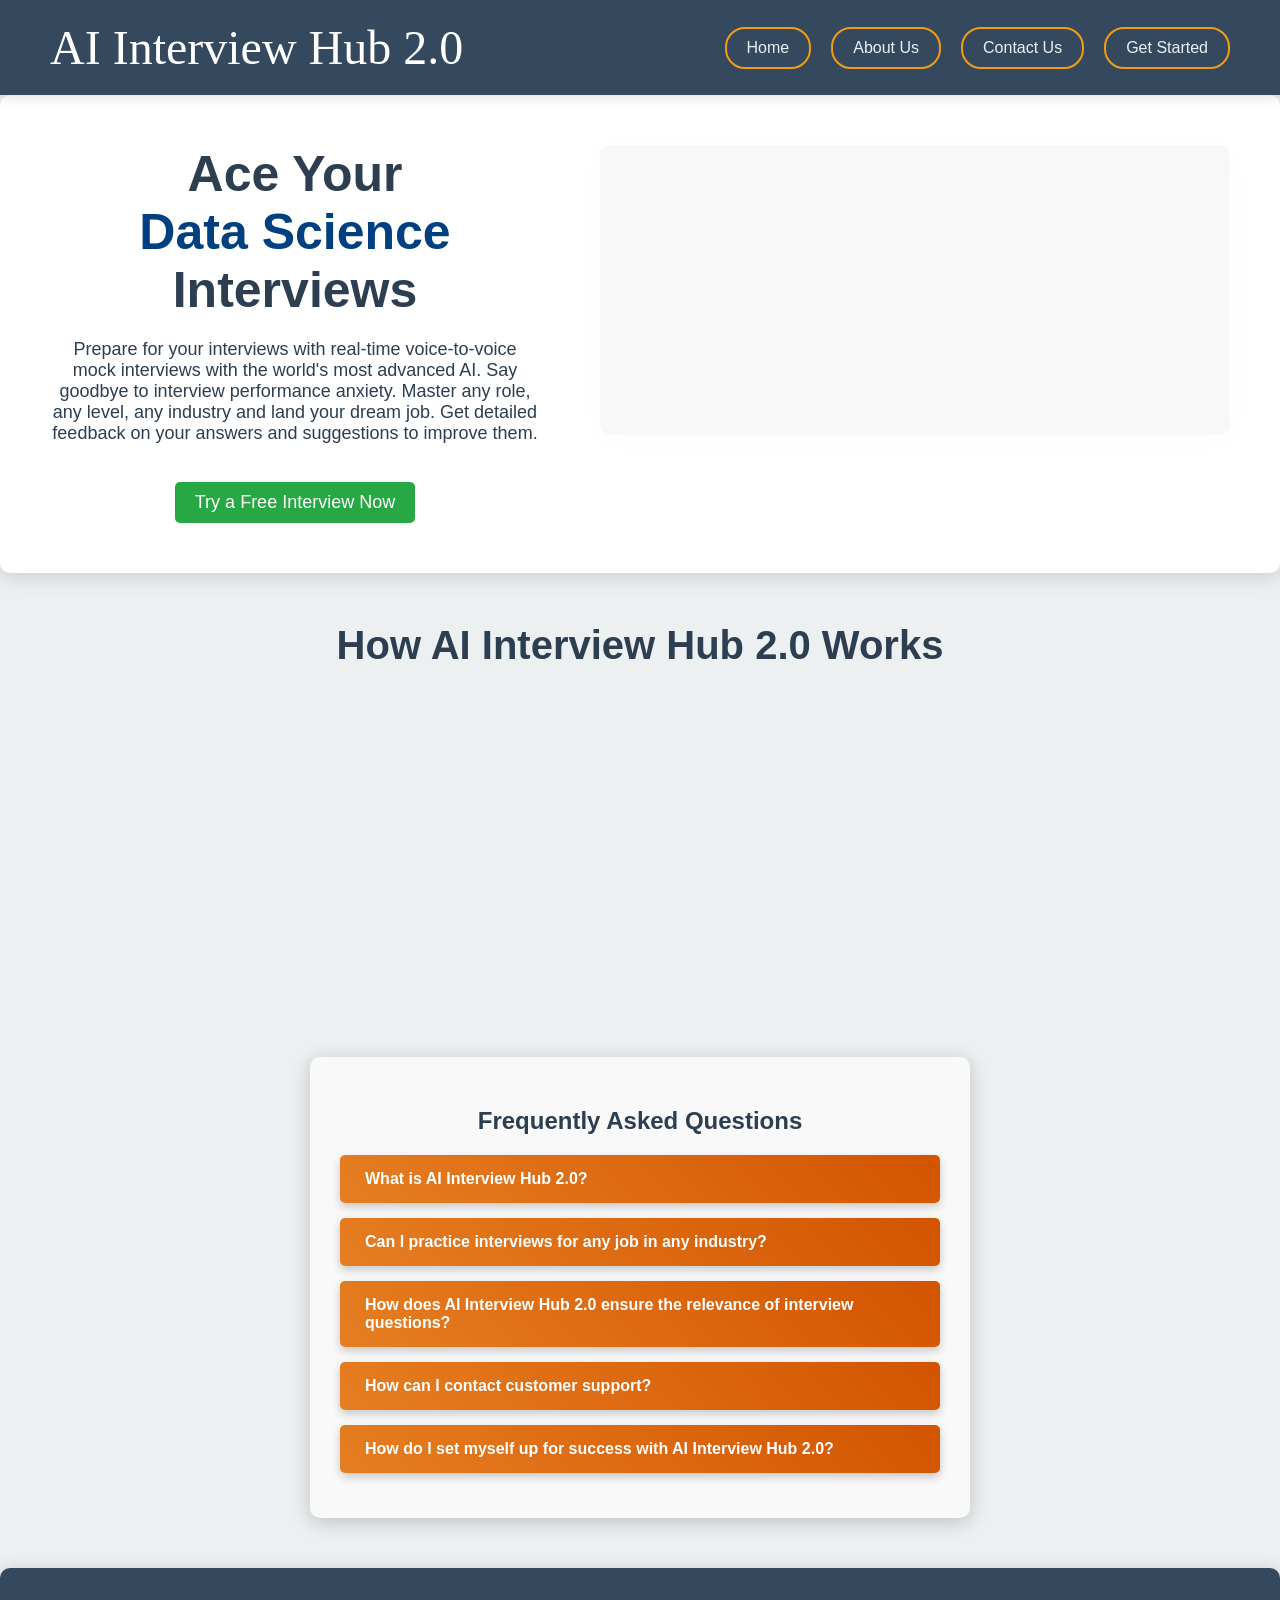
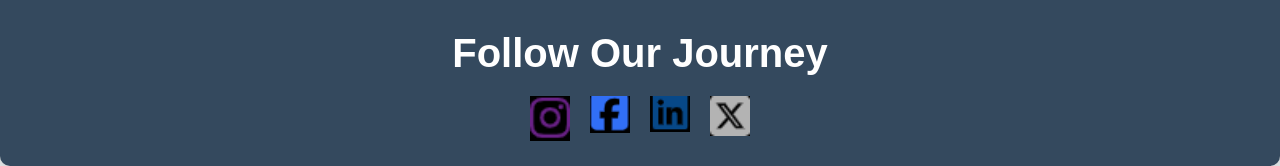
==== index.html @ dbd7d63d "Rename Index.html to index.html" ====
<!DOCTYPE html>
<html lang="en">
<head>
    <meta charset="UTF-8">
    <meta name="viewport" content="width=device-width, initial-scale=1.0">
    <title>AI Interview Hub 2.0</title>
    <link rel="icon" href="icon.png" type="image/x-icon">
    <link rel="stylesheet" href="styles.css">
    <link rel="stylesheet" href="question.css">
    
    
    <style>
        /* General styling */
        body {
            font-family: 'Poppins', sans-serif;
            margin: 0;
            padding: 0;
            background: #ecf0f1; /* Light background for a premium feel */
            color: #2c3e50;
        }

        header {
            position: sticky; /* Make the header sticky */
            top: 0; /* Stick to the top */
            z-index: 1000; /* Ensure it stays on top of other elements */
            transition: background-color 0.3s ease; /* Smooth transition for background color */
            background-color: #34495e;
            color: white;
            padding: 20px 50px;,
            display: flex;
            justify-content: space-between;
            align-items: center;
            box-shadow: 0 4px 12px rgba(0, 0, 0, 0.1);
        }
        header.transparent {
            background-color: rgba(52, 73, 94, 0.6); /* Semi-transparent background */
        }

        header h1 {
            font-size: 3rem;
            font-family: 'Playfair Display', serif;
            font-weight: 500;
        }

        nav button {
            background: transparent;
            color: #ecf0f1;
            border: 2px solid #f39c12;
            padding: 10px 20px;
            border-radius: 20px;
            font-size: 1rem;
            cursor: pointer;
            transition: all 0.3s ease;
        }

        nav button:hover {
            background: #f39c12;
            color: #2c3e50;
        }

        main {
            padding: 50px; /* Enhanced padding for a spacious feel */
            max-width: 1200px;
            margin: 0 auto;
            text-align: center;
            display: flex;
            justify-content: space-between;
            align-items: flex-start; /* Align items to start for vertical stacking */
            background: #ffffff; /* White background for content area */
            border-radius: 10px;
            box-shadow: 0 4px 20px rgba(0, 0, 0, 0.15); /* Soft shadow for main area */
        }

        .content {
            flex: 1; /* Take up remaining space */
            padding-right: 30px; /* Space between content and video */
        }

        .robot-video-container {
            flex: 0 0 50%; /* Fixed width for video container */
            padding: 20px; /* Padding around video */
            border-radius: 10px;
            box-shadow: 0 4px 20px rgba(241, 240, 240, 0.2); /* Soft shadow */
            overflow: hidden; /* Prevent overflow of video */
            background: rgba(247, 246, 246, 0.7); /* Semi-transparent dark background for video section */
        }

        .robot-video video {
            width: 100%; /* Full width for the video */
            border-radius: 10px; /* Rounded corners for video */
        }

        .youtube-video {
            margin: 50px 0; /* Ample space above and below */
            text-align: center; /* Center the video title and video */
        }

        .youtube-video h2 {
            font-size: 2.5rem; /* Larger title for emphasis */
            margin-bottom: 20px; /* Space below title */
        }

        .faq-container {
            background: #f9f9f9; /* Light grey for FAQ */
            padding: 30px; /* Padding for better spacing */
            border-radius: 10px;
            box-shadow: 0 4px 20px rgba(0, 0, 0, 0.2); /* Soft shadow */
            margin-bottom: 50px; /* Space below FAQ section */
            text-align: left; /* Align text to the left */
        }

        .faq-item {
            margin: 15px 0; /* Space between FAQ items */
        }

        .faq-button {
            background: linear-gradient(45deg, #e67e22, #d35400); /* Rich gradient */
            color: white;
            border: none;
            padding: 15px 25px;
            border-radius: 5px;
            cursor: pointer;
            width: 100%; /* Full width for button */
            text-align: left; /* Align text to the left */
            font-weight: 600;
            transition: background-color 0.3s ease;
            box-shadow: 0 4px 10px rgba(0, 0, 0, 0.2); /* Soft shadow for buttons */
        }

        .faq-button:hover {
            background-color: #c95c1b; /* Darker gradient on hover */
        }

        .faq-content {
            display: none; /* Hide FAQ content by default */
            padding: 15px 20px;
            background: #f0f0f0; /* Light background for content */
            border-radius: 5px;
            margin-top: 10px; /* Space above content */
        }

        /* Scroll animations */
        h2, h3, p {
            opacity: 0;
            transform: translateY(40px);
            animation: fadeInUp 1s ease forwards;
        }

        @keyframes fadeInUp {
            0% {
                opacity: 0;
                transform: translateY(40px);
            }
            100% {
                opacity: 1;
                transform: translateY(0);
            }
        }
       /* Loading Screen Styles */
.loading-screen {
    position: fixed;
    top: 0;
    left: 0;
    width: 100%;
    height: 100%;
    background: rgba(52, 73, 94, 0.9); /* Dark semi-transparent background */
    display: flex;
    justify-content: center;
    align-items: center;
    z-index: 9999; /* Ensure it is on top of other elements */
    opacity: 1;
    transition: opacity 0.5s ease;
}

.loading-content {
    text-align: center;
    color: white;
}

.loading-text {
    font-size: 2.5rem;
    animation: textAnimation 1.5s ease-in-out infinite; /* Animated text */
}

.loading-subtext {
    font-size: 1.2rem;
    margin-top: 10px;
    opacity: 0.8;
    animation: fadeIn 1s ease forwards;
}

.loading-spinner {
    border: 8px solid rgba(255, 255, 255, 0.3);
    border-top: 8px solid #ff9900; /* Spinner color */
    border-radius: 50%;
    width: 80px; /* Increased size for better visibility */
    height: 80px;
    animation: spin 1s linear infinite; /* Spinner animation */
    margin: 20px auto;
}

/* Text Animation */
@keyframes textAnimation {
    0%, 100% {
        transform: scale(1);
        color: #ff9900; /* Color change */
    }
    50% {
        transform: scale(1.1);
        color: #ffffff; /* Color change */
    }
}

@keyframes spin {
    0% { transform: rotate(0deg); }
    100% { transform: rotate(360deg); }
}

@keyframes fadeIn {
    0% { opacity: 0; }
    100% { opacity: 1; }
}
    </style>
</head>
<body>

<header>
    <h1>AI Interview Hub 2.0</h1>
    <nav>
        <button onclick="window.location.href='index.html'">Home</button>
        <button onclick="window.location.href='about.html'">About Us</button>
        <button onclick="window.location.href='contact.html'">Contact Us</button>
        <button onclick="window.location.href='login.html'">Get Started</button>
    </nav>
</header>

<main>
    <!-- Loading Animation -->
<div id="loading" class="loading-screen">
    <div class="loading-content">
        <h1 class="loading-text">Loading AI Interview Hub 2.0...</h1>
        <div class="loading-spinner"></div>
        <p class="loading-subtext">Please wait while we prepare your experience...</p>
    </div>
</div>
    <div class="content">
        <h2>Ace Your </h2>
        <div class="typing-effect" id="typing"></div>
        <h3 class="interview-title">Interviews</h3>
        <p class="paragraph">Prepare for your interviews with real-time voice-to-voice mock interviews with the world's most advanced AI. Say goodbye to interview performance anxiety. Master any role, any level, any industry and land your dream job. Get detailed feedback on your answers and suggestions to improve them.</p>
        <button class="cta-button" onclick="window.location.href='login.html'">Try a Free Interview Now</button>
    </div>
    <div class="robot-video-container">
        <div class="robot-video">
            <video id="robotVideo" src="robot6.mp4" autoplay muted loop></video>
        </div>
    </div>
</main>
    <script>
        document.addEventListener('click', function () {
            let video = document.getElementById('robotVideo');
            video.muted = false; 
        }, { once: true }); 
    </script>
    
<!-- YouTube Video Section -->
<div class="youtube-video">
    <h2>How AI Interview Hub 2.0 Works</h2>
    <iframe width="560" height="315" src="https://youtu.be/AOgoxVQTYgs?si=QXozItvBYfnHKx7h" frameborder="0" allow="accelerometer; autoplay; clipboard-write; encrypted-media; gyroscope; picture-in-picture" allowfullscreen></iframe>
</div>

<div class="faq-container">
    <h2>Frequently Asked Questions</h2>

    <div class="faq-item">
        <button class="faq-button" onclick="toggleFAQ(this)">What is AI Interview Hub 2.0?</button>
        <div class="faq-content">
            <p>AI Interview Hub 2.0 is an advanced AI-powered platform that offers personalized voice-to-voice mock interviews for various industries and roles. It helps job seekers practice and improve their interview skills to boost their confidence and increase their chances of landing their dream job.</p>
        </div>
    </div>

    <div class="faq-item">
        <button class="faq-button" onclick="toggleFAQ(this)">Can I practice interviews for any job in any industry?</button>
        <div class="faq-content">
            <p>Yes, AI Interview Hub 2.0 allows you to practice interviews for any job in any industry. The platform is designed to be versatile and adaptable, making it suitable for a wide range of roles and sectors.</p>
        </div>
    </div>

    <div class="faq-item">
        <button class="faq-button" onclick="toggleFAQ(this)">How does AI Interview Hub 2.0 ensure the relevance of interview questions?</button>
        <div class="faq-content">
            <p>The AI adapts the interview questions based on the job description you provide. This ensures that the questions are tailored to the specific role you are preparing for, making the practice sessions more relevant and effective.</p>
        </div>
    </div>

    <div class="faq-item">
        <button class="faq-button" onclick="toggleFAQ(this)">How can I contact customer support?</button>
        <div class="faq-content">
            <p>If you have any questions or need assistance, you can contact our customer support team through the contact form on our website or by emailing info@aiinterviewhub. We are here to help!</p>
        </div>
    </div>

    <div class="faq-item">
        <button class="faq-button" onclick="toggleFAQ(this)">How do I set myself up for success with AI Interview Hub 2.0?</button>
        <div class="faq-content">
            <p>
                <ul>
                    <li>Prepare Your Job Description: Ensure you have the job description ready before starting the mock interview. This helps the AI tailor the questions more accurately.</li>
                    <li>Review Feedback Thoroughly: Take the time to review the detailed feedback provided after each interview to understand your performance better and identify areas for improvement.</li>
                    <li>Practice Regularly: Consistency is key. Regular practice with AI Interview Hub 2.0 can help you build confidence and improve your interview skills over time.</li>
                    <li>Take Advantage of Different Interview Rounds: Practice various types of interviews (HR, Behavioral, Technical, Leadership) to prepare comprehensively for any interview scenario.</li>
                </ul>
            </p>
        </div>
    </div>
</div>

<script src="question.js"></script>
<script src="script.js"></script>

<!-- Follow Our Journey Section -->
<section class="social-media">
    <h2>Follow Our Journey</h2>
    <div class="social-icons">
        <a href="https://www.instagram.com/ai_interview_hub?igsh=ZG10OXVwNnZqZmsz" target="_blank" title="Instagram">
            <img src="instagram.com.png" alt="Instagram Icon" />
        </a>
        <a href="https://www.facebook.com/profile.php?id=61566321916501&mibextid=ZbWKwL" target="_blank" title="Facebook">
            <img src="facebook.png" alt="Facebook Icon" />
        </a>
        <a href="https://www.linkedin.com/in/ai-interview-hub" target="_blank" title="LinkedIn">
            <img src="linkedin.png" alt="LinkedIn Icon" />
        </a>
        <a href="https://x.com/AIINTERVIEWHUB/with_replies" target="_blank" title="Twitter">
            <img src="twitter.png" alt="Twitter Icon" />
        </a>
        
    </div>
</section>


<script>
    const keywords = ["Data Science", "Medical", "Leadership", "Business", "Hospitality", "Software", "Engineering"];
let index = 0, charIndex = 0;
const typingElement = document.getElementById("typing");

function type() {
    if (charIndex < keywords[index].length) {
        typingElement.textContent += keywords[index].charAt(charIndex);
        charIndex++;
        setTimeout(type, 100);
    } else {
        setTimeout(erase, 1000);
    }
}

function erase() {
    if (charIndex > 0) {
        typingElement.textContent = keywords[index].substring(0, charIndex - 1);
        charIndex--;
        setTimeout(erase, 100);
    } else {
        index = (index + 1) % keywords.length;
        setTimeout(type, 500);
    }
}

document.addEventListener('DOMContentLoaded', type);

    
</script>


</body>
</html>
---- styles.css ----
body {
            margin: 0;
            font-family: Arial, sans-serif;
            background: linear-gradient(to right, #f0f4f8, #c0c6d4); /* Luxurious background */
            color: #333;
            overflow-x: auto;
            
        }
        header {
            position:sticky;
            display: flex;
            justify-content: space-between;
            align-items: center;
            padding: 20px;
            background-color: #004080; /* Dark background for header */
            color: white;
            position: relative;
            z-index: 10; /* En
            sure header is on top */
        }
        header h1 {
            margin: 0;
        }
        nav {
            display: flex;
            gap: 20px;
        }
        nav a {
            color: white;
            text-decoration: none;
            font-weight: bold;
        }
        nav button {
            background-color: #ff9900; /* Button color */
            border: none;
            color: white;
            padding: 10px 20px;
            cursor: pointer;
            border-radius: 5px;
        }
        main {
            display: flex;
            padding: 50px;
            position: relative;
            z-index: 5; /* Ensure content is above the background video */
            gap: 30px; /* Gap between left and right sections */
        }
        .content {
            flex: 1;
        }
        .content h2 {
            font-size: 50px; /* Large font size for the title */
            margin: 0; /* Remove margin to eliminate space */
            text-align: center;
        }
        .typing-effect {
            font-size: 50px; /* Font size for keywords */
            font-weight: bold;
            color: #004080;
            margin: 0; /* Remove margin to eliminate space */
            text-align: center;
        }
        .interview-title {
            font-size: 50px; /* Same size as the main title */
            margin: 0; /* Remove margin to eliminate space */
            
            text-align: center;
        }
        
        .robot-video {
            display: flex;
            justify-content: center;
            align-items: center;
            position: relative;
            max-width: 500px; /* Medium size for the video */
            border-radius: 10px; /* Rounded corners */
            overflow: hidden; /* Ensure the video fits within the box */
        }
        .robot-video video {
            max-width: 100%;
            position: relative; /* Make video overlay the content */
            top: 0;
            left: 0;
            width: 100%;
            height: 100%;
            object-fit: cover; /* Ensure video covers the area */
            background-color: transparent; /* Ensure video background is transparent */
        }
        .robot-text {
            background-color: black; /* Black background for text */
            color: white;
            padding: 20px;
            border-radius: 10px; /* Rounded corners */
            font-size: 24px; /* Font size for text */
            font-weight: bold; /* Bold text */
            max-width: 250px; /* Limit width of text box */
            text-align: center; /* Center the text */
        }
        .cta-button {
            margin-top: 20px;
            padding: 10px 20px;
            background-color: #28a745; /* Green color for the button */
            color: white;
            border: none;
            border-radius: 5px;
            cursor: pointer;
            font-size: 18px;
        }
        .paragraph {
            font-size: large;
            margin-top: 20px; /* Space above the paragraph */
        }
        .youtube-video {
            margin-top: 40px; /* Space above YouTube video */
            text-align: center; /* Center align the video */
        }
        .social-media {
            background-color: #34495e; /* Deep navy for elegance */
            color: white;
            padding: 30px;
            text-align: center; /* Center align the text */
            margin-top: 50px; /* Space above the section */
            border-radius: 10px; /* Rounded corners */
            box-shadow: 0 4px 20px rgba(0, 0, 0, 0.2); /* Soft shadow */
        }
        
        .social-media h2 {
            font-size: 2.5rem; /* Larger title for emphasis */
            margin-bottom: 20px; /* Space below title */
        }
        
        .social-icons {
            display: flex; /* Flexbox for alignment */
            justify-content: center; /* Center the icons */
            gap: 20px; /* Space between icons */
        }
        
        .social-icons a {
            display: inline-block; /* Inline block for proper sizing */
            width: 40px; /* Set width for uniformity */
            height: 40px; /* Set height for uniformity */
        }
        
        .social-icons img {
            width: 100%; /* Make images responsive */
            height: auto; /* Maintain aspect ratio */
            transition: transform 0.3s ease; /* Transition for hover effect */
        }
        
        .social-icons img:hover {
            transform: scale(1.1); /* Slightly enlarge on hover */
        }
---- question.css ----
body {
    font-family: Arial, sans-serif;
    background-color: #f9f9f9;
    margin: 0;
    padding: 20px;
}

.faq-container {
    max-width: 600px;
    margin: auto;
    background: white;
    border-radius: 5px;
    box-shadow: 0 2px 5px rgba(0, 0, 0, 0.1);
    padding: 20px;
}

h2 {
    text-align: center;
}

.faq-item {
    margin-bottom: 10px;
}

.faq-button {
    width: 100%;
    padding: 10px;
    background: #007bff;
    color: white;
    border: none;
    border-radius: 5px;
    text-align: left;
    cursor: pointer;
    font-size: 16px;
}

.faq-content {
    display: none;
    padding: 10px;
    border: 1px solid #e0e0e0;
    border-radius: 5px;
    margin-top: 5px;
}

.faq-content p, .faq-content ul {
    margin: 0;
}
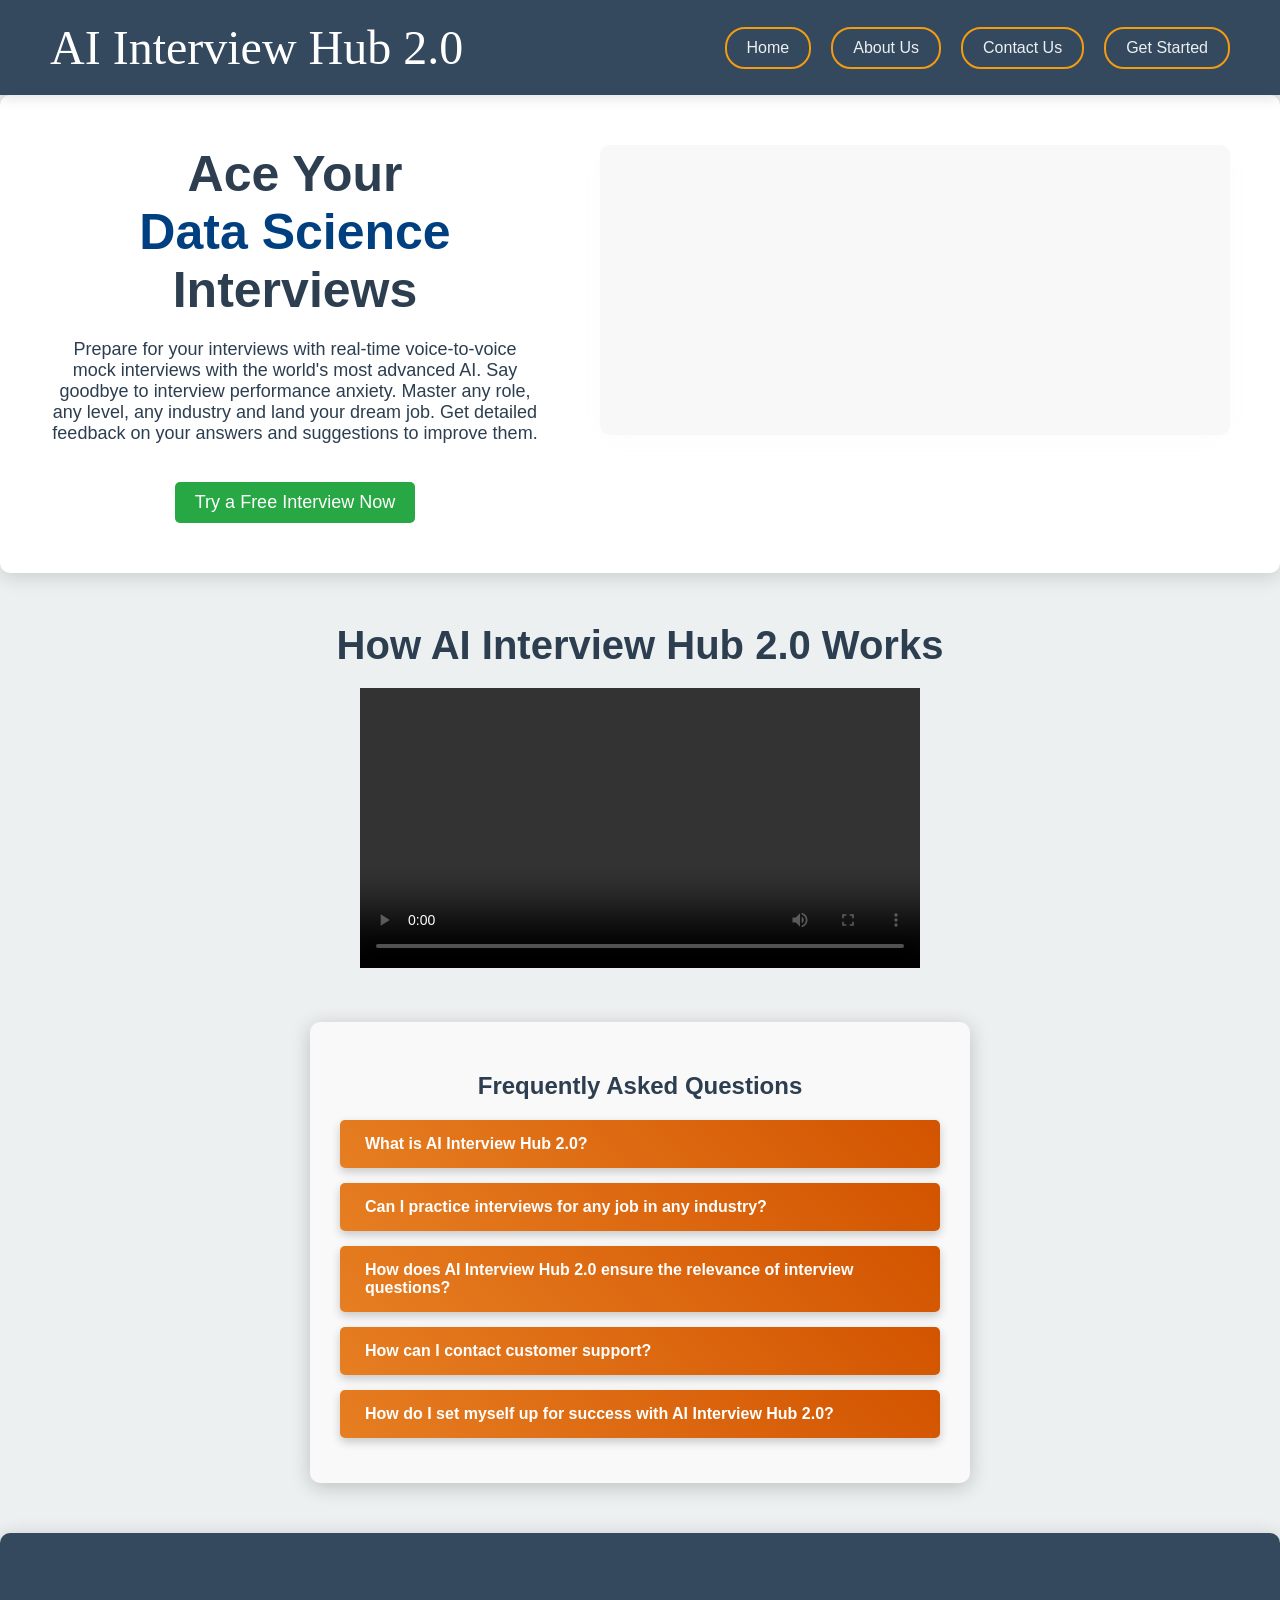
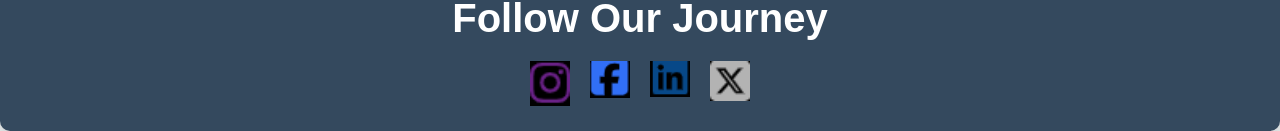
==== commit 1bd7ac72: "Update index.html" ====
--- a/index.html
+++ b/index.html
@@ -220,6 +220,22 @@
     0% { opacity: 0; }
     100% { opacity: 1; }
 }
+.demo-video {
+    margin: 50px 0;
+    text-align: center;
+}
+
+.demo-video h2 {
+    font-size: 2.5rem;
+    margin-bottom: 20px;
+}
+
+.demo-video video {
+    width: 90%;
+    max-width: 800px;
+    height: auto;
+    border-radius: 12px;
+}
     </style>
 </head>
 <body>
@@ -264,11 +280,19 @@
     </script>
     
 <!-- YouTube Video Section -->
+<!-- Project Demo Video Section -->
 <div class="youtube-video">
     <h2>How AI Interview Hub 2.0 Works</h2>
-    <iframe width="560" height="315" src="https://youtu.be/AOgoxVQTYgs?si=QXozItvBYfnHKx7h" frameborder="0" allow="accelerometer; autoplay; clipboard-write; encrypted-media; gyroscope; picture-in-picture" allowfullscreen></iframe>
+
+    <video
+        width="560"
+        controls
+        preload="metadata">
+        <source src="AIVIDEO.mp4" type="video/mp4">
+        Your browser does not support the video tag.
+    </video>
 </div>
-
+<div class="demo-video"></div>
 <div class="faq-container">
     <h2>Frequently Asked Questions</h2>
 
